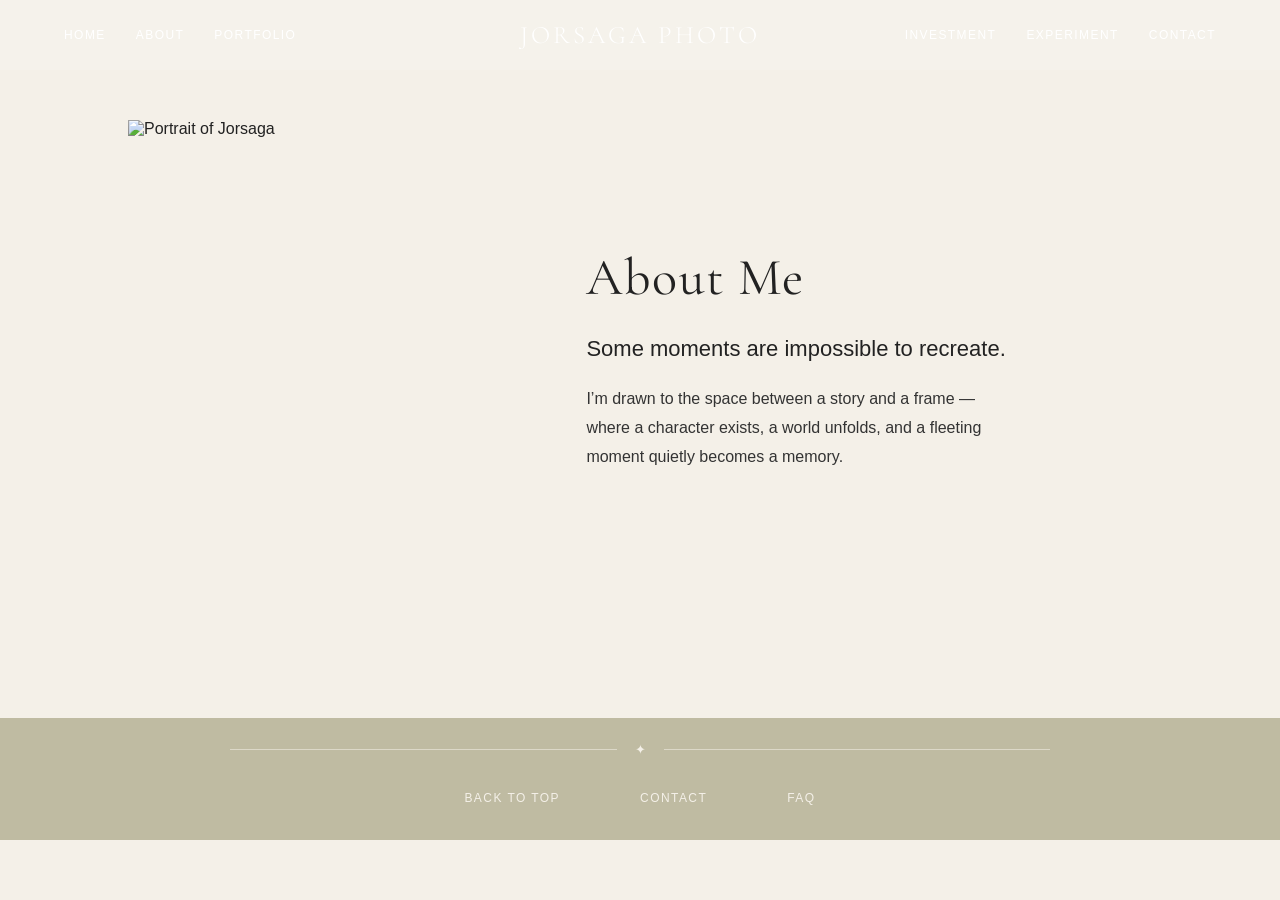
==== about.html @ 4a332714 "Add files via upload" ====
<!DOCTYPE html>
<html lang="en">

<head>
  <meta charset="UTF-8">
  <meta name="viewport" content="width=device-width, initial-scale=1.0">

  <title>JORSGA PHOTO</title>

  <link rel="preconnect" href="https://fonts.googleapis.com">
  <link rel="preconnect" href="https://fonts.gstatic.com" crossorigin>

  <link href="https://fonts.googleapis.com/css2?family=Cormorant+Garamond:wght@300;400;500;600&display=swap"
    rel="stylesheet">

  <link rel="stylesheet" href="style.css">
</head>

<body>
  <header class="nav">
    <nav class="nav-left">
      <a href="index.html">Home</a>
      <a href="about.html">About</a>
      <a href="portfolio.html">Portfolio</a>
    </nav>

    <a class="logo" href="index.html">JORSAGA PHOTO</a>

    <nav class="nav-right">
      <a href="investment.html">Investment</a>
      <a href="experiment.html">Experiment</a>
      <a href="contact.html">Contact</a>
    </nav>
  </header>


  <section id="about" class="about">

    <div class="self-image">
      <img src="images/self.jpg" alt="Portrait of Jorsaga">
    </div>

    <div class="introduction">
      <h2>About Me</h2>

      <p class="about-opening">
        Some moments are impossible to recreate.
      </p>

      <p>
        I’m drawn to the space between a story and a frame —
        where a character exists, a world unfolds,
        and a fleeting moment quietly becomes a memory.
      </p>
    </div>

  </section>

  <footer>

    <div class="footer-decoration">
      <span>✦</span>
    </div>

    <div class="footer-links">

      <a href="#home">Back to Top</a>

      <a href="#contact">Contact</a>

      <a href="#">FAQ</a>

    </div>

  </footer>
</body>

</html>
---- style.css ----
* {
  box-sizing: border-box;
  margin: 0;
  padding: 0;
}

header {
  color: white;
  padding: 20px;
  text-align: center;
}

header h1 {
  font-size: 24px;
  margin-bottom: 15px;
}

html {
  scroll-behavior: smooth;
}

body {
  margin: 0;
  background: #F4F0E8;
  color: #222222;
  font-family: Arial, sans-serif;
  font-weight: 300;
}

a {
  color: inherit;
  text-decoration: none;
}

.nav {
  position: absolute;
  top: 0;
  left: 0;
  z-index: 10;
  width: 100%;

  background: rgba(255, 255, 255, 0.12);

  display: grid;
  grid-template-columns: 1fr auto 1fr;
  align-items: center;
  padding: 20px 5%;
  color: white;
}

.nav-left {
  display: flex;
  gap: 30px;
  justify-content: flex-start;
}

.nav-right {
  display: flex;
  gap: 30px;
  justify-content: flex-end;
}

.logo {
  font-family: "Cormorant Garamond", serif;
  font-size: 25px;
  letter-spacing: .12em;
  text-align: center;
}

.nav nav {
  display: flex;
  gap: 30px;
  font-size: 12px;
  letter-spacing: .12em;
  text-transform: uppercase;
}

.nav nav a:hover {
  color: #000770
}

.hero {
  height: 700px;
  min-height: 94vh;

  position: relative;

  background-image: url("images/hero.jpg");
  background-size: cover;
  background-position: center;

  display: flex;
  justify-content: center;
  align-items: flex-end;

  padding: 8vw 5vw;
  padding-bottom: 10vh;

  color: #222222;
}

.hero-overlay {
  position: absolute;
  inset: 0;
  background: rgba(255, 255, 255, 0);
}

.hero-content {
  position: relative;
  z-index: 2;
  text-align: center;
}

.hero-content h1 {
  font-family: "Cormorant Garamond", serif;
  font-size: 72px;
  font-weight: 400;
  color: #222222;
  text-align: center;
  letter-spacing: 0.02em;
}

.about {
  display: flex;
  gap: 80px;
  padding: 120px 10%;
  align-items: center;
  background: #F4F0E8;
}

.self-image {
  width: 35%;
  aspect-ratio: 3 / 4;
  flex-shrink: 0;
  overflow: hidden;
}

.self-image img {
  width: 100%;
  height: 100%;
  object-fit: cover;
  display: block;
}

.introduction {
  flex: 1;
  max-width: 500px;
  padding: 0 20px;
}

.introduction h2 {
  font-family: "Cormorant Garamond", serif;
  font-size: 52px;
  font-weight: 400;
  letter-spacing: 0.02em;
  margin-bottom: 25px;
  color: #222222;
}

.introduction p {
  font-family: Arial, sans-serif;
  font-size: 16px;
  line-height: 1.8;
  font-weight: 300;
  color: #333333;
  max-width: 420px;
}

.about-opening {
  font-family: "Cormorant Garamond", serif;
  font-size: 22px !important;
  line-height: 1.4 !important;
  font-weight: 400;
  margin-bottom: 20px;
  color: #222222 !important;
  white-space: nowrap;
}

.portfolio {
  display: grid;
  grid-template-columns: repeat(4, 340px);
  justify-content: center;
  gap: 30px;

  padding: 120px 5%;

  background: #BFBBA2;
}

.portfolio-item {
  position: relative;
  width: 340px;
}

.portfolio-text {
  position: absolute;
  top: -55px;
  left: 0;
  width: 100%;
  text-align: left;
  color: #F4F0E8;
  z-index: 5;
}

.portfolio-text h3 {
  font-family: "Cormorant Garamond", serif;
  font-size: 32px;
  font-weight: 400;
  margin-bottom: 8px;
}


.portfolio-card {
  width: 340px;
  aspect-ratio: 3 / 4;
  overflow: hidden;
}

.portfolio-card img {
  width: 100%;
  height: 100%;
  display: block;
  object-fit: cover;
  object-position: center;
}

.portfolio-card.cosplay {
  background-image: url("images/cosplay.jpg");
}

.portfolio-card.chinese-culture {
  background-image: url("images/chinese-culture.jpg");
}

.portfolio-card.portrait {
  background-image: url("images/portrait.jpg");
}

.portfolio-card.vintage {
  background-image: url("images/vintage.jpg");
}

.portfolio-overlay {
  position: absolute;
  inset: 0;
  background: transparent;
}

.portfolio-instruction {
  position: relative;
  left: 35%;
  transform: translateX(-35%);
  width: 100vw;
  margin: 28px 0 10px;
  text-align: center;
  white-space: nowrap;
  font-size: 13px;
  letter-spacing: 0.5px;
  color: #f1f1f1;
  font-weight: 400;
}

/* =========================
   Investment
========================= */

.investment {
  padding: 130px 8%;
  background: #E5E0D3;
}


/* Heading */

.investment-heading {
  text-align: center;
  max-width: 600px;
  margin: 0 auto 80px;
}

.investment-heading span {
  font-size: 11px;
  letter-spacing: 0.2em;
  color: #AAA88F;
}

.investment-heading h2 {
  font-family: "Cormorant Garamond", serif;
  font-size: 58px;
  font-weight: 400;
  margin: 15px 0 20px;
}

.investment-heading p {
  font-size: 15px;
  line-height: 1.8;
  color: #555;
}


/* Pricing */

.pricing-container {
  display: grid;
  grid-template-columns: repeat(3, 1fr);
  gap: 35px;
  max-width: 1200px;
  margin: 0 auto;
}


/* Card */

.pricing-card {
  padding: 45px 35px;
  border-top: 1px solid #AAA88F;
  border-bottom: 1px solid #AAA88F;
}


/* Title */

.pricing-title {
  display: flex;
  align-items: flex-start;
  gap: 15px;
  margin-bottom: 35px;
  min-height: 75px;
}

.pricing-title h3 {
  font-family: "Cormorant Garamond", serif;
  font-size: 34px;
  font-weight: 400;
}

.pricing-subtitle {
  height: 17px;
  margin-top: 5px;
}

.creative-subtitle {
  margin-top: 5px;
  font-size: 12px;
  letter-spacing: 0.08em;
  color: #AAA88F;
}

/* Price */

.price-row {
  display: flex;
  justify-content: space-between;
  align-items: center;

  padding: 18px 0;

  border-bottom: 1px solid rgba(170, 168, 143, 0.4);

  font-size: 16px;
}

.price-row span:last-child {
  font-family: "Cormorant Garamond", serif;
  font-size: 24px;
}


/* Included */

.pricing-card ul {
  margin: 30px 0 35px;
  padding-left: 18px;

  line-height: 2;

  font-size: 14px;
  color: #555;
}


/* Button */

.inquire-button {
  display: inline-block;

  padding: 12px 30px;

  border: 1px solid #AAA88F;

  font-size: 11px;
  letter-spacing: 0.15em;
  text-transform: uppercase;

  transition: 0.3s;
}

.inquire-button:hover {
  background: #AAA88F;
  color: #F4F0E8;
}

/* Parallax Image */

.parallax-section {
  position: relative;
  height: 500px;
  overflow: hidden;
}

.parallax-image {
  position: absolute;
  top: -15%;
  left: 0;
  width: 100%;
  height: 130%;

  background-image: url("images/parallax.jpg");
  background-size: cover;
  background-position: center;

  transform: translateY(0);
  will-change: transform;
}

footer {
  background: #BFBBA2;

  padding: 25px 10% 35px;

  color: #F4F0E8;
}


/* Decorative line */

.footer-decoration {
  display: flex;
  align-items: center;

  width: 80%;
  margin: 0 auto 35px;

  color: #F4F0E8;
}

.footer-decoration::before,
.footer-decoration::after {
  content: "";

  height: 1px;

  background: #F4F0E8;

  opacity: 0.55;

  flex: 1;
}

.footer-decoration span {
  margin: 0 18px;

  font-size: 13px;

  line-height: 1;
}


/* Footer links */

.footer-links {
  display: flex;

  justify-content: center;

  gap: 80px;
}

.footer-links a {
  color: #F4F0E8;

  font-size: 12px;

  letter-spacing: 0.12em;

  text-transform: uppercase;
}


/* Slideshow */
.slideshow {
  position: relative;
  width: 340px;
  aspect-ratio: 3 / 4;
  overflow: hidden;
}

.slideshow img {
  width: 100%;
  height: 100%;
  display: block;
  object-fit: cover;
}

/* Keep slideshow images layered in the same frame */
.slideshow .cycle-slide {
  width: 100%;
  height: 100%;
}

/* Investment page: three-column layout */

.investment-page {
  padding: 130px 6% 80px;
  background: #F4F0E8;
  color: #454438;
}

.investment-intro {
  max-width: 650px;
  margin: 0 auto 70px;
  text-align: center;
}

.investment-intro h1 {
  font-family: "Cormorant Garamond", serif;
  font-size: 58px;
  font-weight: 400;
  margin: 15px 0 20px;
}

.investment-intro p {
  font-size: 15px;
  line-height: 1.8;
  color: #555;
}

/* Three columns on desktop */

.investment-page>.service-section {
  display: grid;
  grid-template-columns: repeat(3, minmax(0, 1fr));
  gap: 28px;
  max-width: 1200px;
  margin: 0 auto 90px;
  align-items: start;
}

/* Image */

.investment-page .service-image {
  width: 100%;
  aspect-ratio: 3 / 4;
  overflow: hidden;
  margin-bottom: 24px;
}

.investment-page .service-image img {
  display: block;
  width: 100%;
  height: 100%;
  object-fit: cover;
}

/* Package details */

.investment-page .service-details {
  width: 100%;
  max-width: none;
}

.investment-page .service-details h2 {
  font-family: "Cormorant Garamond", serif;
  font-size: 36px;
  font-weight: 400;
  margin: 12px 0;
}

.investment-page .service-number,
.investment-page .included-label {
  font-size: 10px;
  letter-spacing: 2px;
}

.investment-page .service-description {
  font-size: 14px;
  line-height: 1.8;
  margin: 16px 0 22px;
}

.investment-page .service-price {
  display: grid;
  grid-template-columns: 1fr 1fr;
  gap: 12px;
  padding: 18px 0;
  border-top: 1px solid #C8C4B5;
  border-bottom: 1px solid #C8C4B5;
}

.investment-page .service-price div {
  display: flex;
  flex-direction: column;
  gap: 8px;
}

.investment-page .service-price strong {
  font-family: "Cormorant Garamond", serif;
  font-size: 25px;
  font-weight: 400;
}

.investment-page .service-list {
  list-style: none;
  padding: 0;
  margin: 20px 0 28px;
}

.investment-page .service-list li {
  padding: 9px 0;
  border-bottom: 1px solid rgba(120, 116, 98, 0.2);
  font-size: 13px;
}

.investment-page .inquire-link {
  display: inline-block;
  font-size: 10px;
  letter-spacing: 1px;
  padding-bottom: 6px;
  border-bottom: 1px solid #AAA88F;
}

/* Booking notes */

.investment-page .booking-notes {
  max-width: 850px;
  margin: 0 auto;
  padding-top: 45px;
  border-top: 1px solid #C8C4B5;
}

.investment-page .booking-notes h2 {
  font-family: "Cormorant Garamond", serif;
  font-size: 42px;
  font-weight: 400;
  margin: 18px 0 35px;
}

.investment-page .note-row {
  display: grid;
  grid-template-columns: 0.8fr 1.2fr;
  gap: 25px;
  padding: 22px 0;
  border-top: 1px solid #D5D0C2;
}

.investment-page .note-row p {
  font-size: 14px;
  line-height: 1.8;
}

/* Tablet */

@media screen and (min-width: 768px) and (max-width: 1024px) {
  .investment-page {
    padding-left: 4%;
    padding-right: 4%;
  }

  .investment-page>.service-section {
    gap: 18px;
  }

  .investment-page .service-details h2 {
    font-size: 30px;
  }
}

/* Mobile */

@media screen and (max-width: 767px) {
  .investment-page {
    padding: 100px 7% 50px;
  }

  .investment-intro h1 {
    font-size: 46px;
  }

  .investment-page>.service-section {
    grid-template-columns: 1fr;
    gap: 25px;
    margin-bottom: 65px;
  }

  .investment-page .note-row {
    grid-template-columns: 1fr;
    gap: 10px;
  }
}
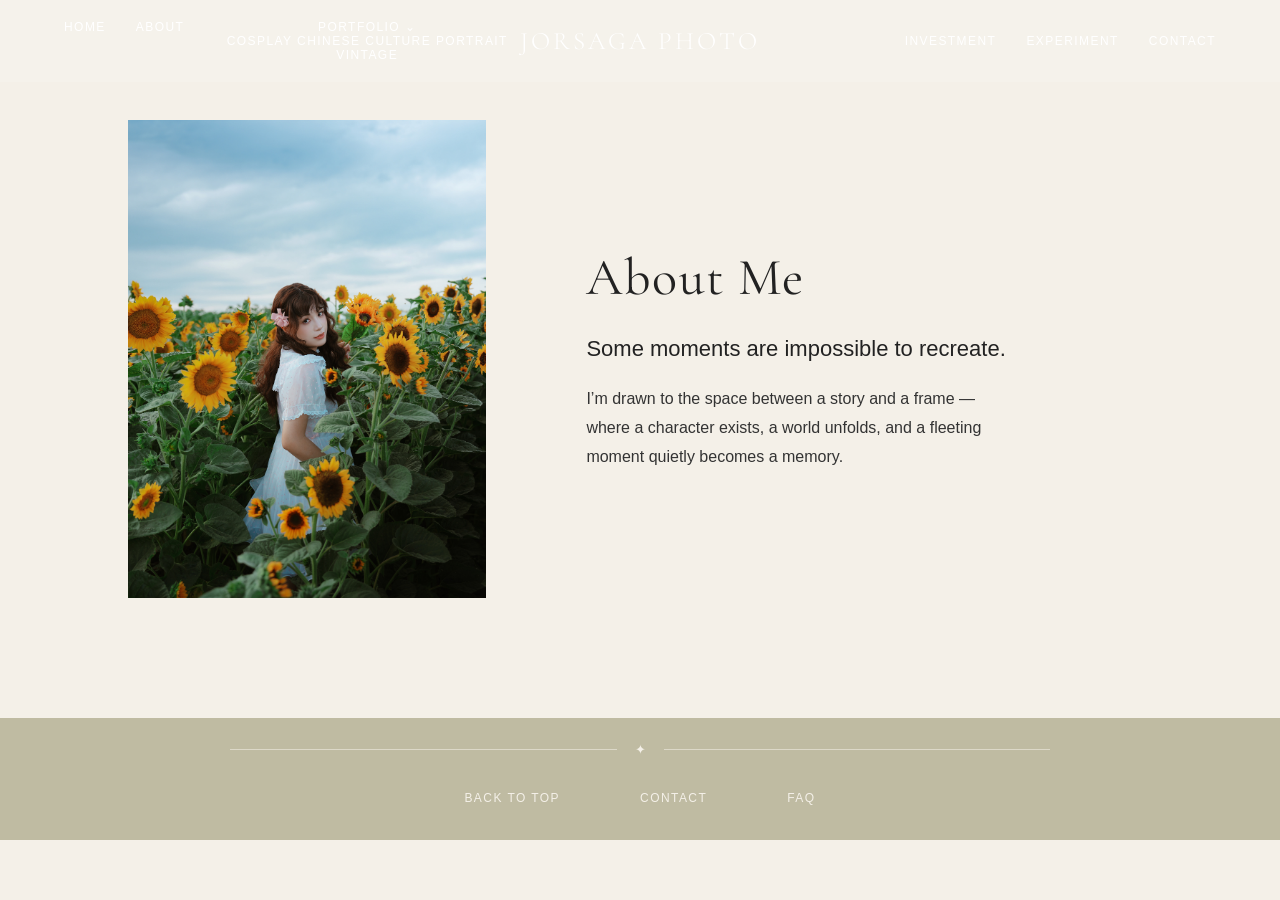
==== commit 87b2e8f5: "Update about.html" ====
--- a/about.html
+++ b/about.html
@@ -17,11 +17,23 @@
 </head>
 
 <body>
+
   <header class="nav">
     <nav class="nav-left">
       <a href="index.html">Home</a>
       <a href="about.html">About</a>
-      <a href="portfolio.html">Portfolio</a>
+      <div class="nav-dropdown">
+        <a href="portfolio.html" class="nav-dropdown-link">
+          Portfolio <span class="dropdown-arrow">⌄</span>
+        </a>
+
+        <div class="dropdown-menu">
+          <a href="cosplay.html">Cosplay</a>
+          <a href="chinese-culture.html">Chinese Culture</a>
+          <a href="portrait.html">Portrait</a>
+          <a href="vintage.html">Vintage</a>
+        </div>
+      </div>
     </nav>
 
     <a class="logo" href="index.html">JORSAGA PHOTO</a>
@@ -34,7 +46,7 @@
   </header>
 
 
-  <section id="about" class="about">
+  <section id="about" class="about about-page">
 
     <div class="self-image">
       <img src="images/self.jpg" alt="Portrait of Jorsaga">
@@ -75,4 +87,4 @@
   </footer>
 </body>
 
-</html>+</html>
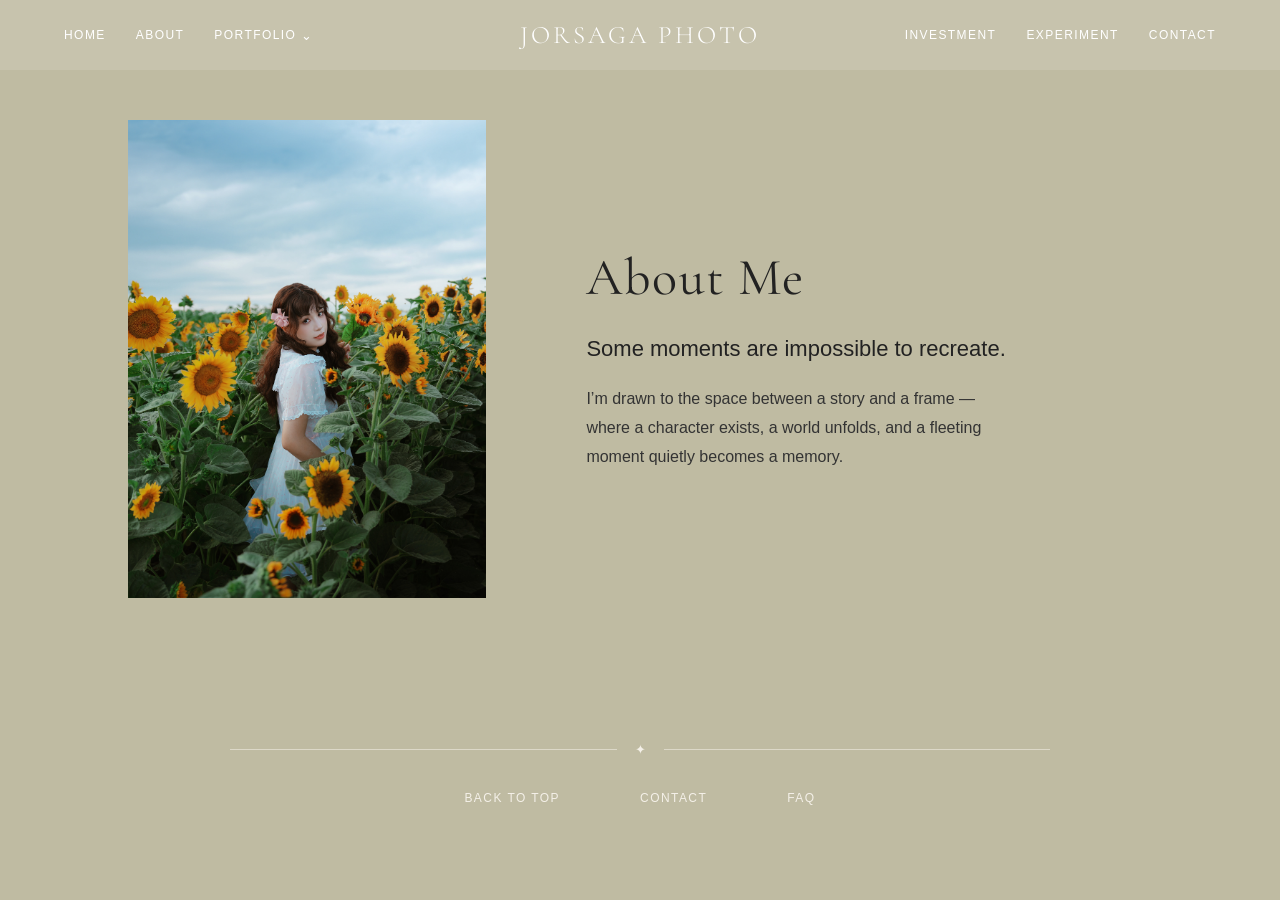
==== commit 80a8241b: "Update about.html" ====
--- a/about.html
+++ b/about.html
@@ -5,7 +5,7 @@
   <meta charset="UTF-8">
   <meta name="viewport" content="width=device-width, initial-scale=1.0">
 
-  <title>JORSGA PHOTO</title>
+  <title>JORSAGA PHOTO</title>
 
   <link rel="preconnect" href="https://fonts.googleapis.com">
   <link rel="preconnect" href="https://fonts.gstatic.com" crossorigin>
@@ -18,34 +18,47 @@
 
 <body>
 
+  <!-- Navigation -->
   <header class="nav">
-    <nav class="nav-left">
-      <a href="index.html">Home</a>
-      <a href="about.html">About</a>
-      <div class="nav-dropdown">
-        <a href="portfolio.html" class="nav-dropdown-link">
-          Portfolio <span class="dropdown-arrow">⌄</span>
-        </a>
-
-        <div class="dropdown-menu">
-          <a href="cosplay.html">Cosplay</a>
-          <a href="chinese-culture.html">Chinese Culture</a>
-          <a href="portrait.html">Portrait</a>
-          <a href="vintage.html">Vintage</a>
-        </div>
-      </div>
-    </nav>
 
     <a class="logo" href="index.html">JORSAGA PHOTO</a>
 
-    <nav class="nav-right">
-      <a href="investment.html">Investment</a>
-      <a href="experiment.html">Experiment</a>
-      <a href="contact.html">Contact</a>
-    </nav>
+    <button class="menu-toggle" type="button" aria-label="Open navigation menu" aria-expanded="false"
+      aria-controls="mobile-navigation">
+      ☰
+    </button>
+
+    <div class="mobile-navigation" id="mobile-navigation">
+
+      <nav class="nav-left">
+        <a href="index.html">Home</a>
+        <a href="about.html">About</a>
+
+        <div class="nav-dropdown">
+          <a href="portfolio.html" class="nav-dropdown-link">
+            Portfolio <span class="dropdown-arrow">⌄</span>
+          </a>
+
+          <div class="dropdown-menu">
+            <a href="cosplay.html">Cosplay</a>
+            <a href="chinese-culture.html">Chinese Culture</a>
+            <a href="portrait.html">Portrait</a>
+            <a href="vintage.html">Vintage</a>
+          </div>
+        </div>
+      </nav>
+
+      <nav class="nav-right">
+        <a href="investment.html">Investment</a>
+        <a href="experiment.html">Experiment</a>
+        <a href="contact.html">Contact</a>
+      </nav>
+
+    </div>
+
   </header>
 
-
+  <!-- About Section -->
   <section id="about" class="about about-page">
 
     <div class="self-image">
@@ -68,6 +81,7 @@
 
   </section>
 
+  <!-- Footer -->
   <footer>
 
     <div class="footer-decoration">
@@ -75,16 +89,33 @@
     </div>
 
     <div class="footer-links">
-
-      <a href="#home">Back to Top</a>
-
-      <a href="#contact">Contact</a>
-
+      <a href="#about">Back to Top</a>
+      <a href="contact.html">Contact</a>
       <a href="#">FAQ</a>
-
     </div>
 
   </footer>
+
+  <!-- Mobile Navigation Script -->
+  <script>
+    const menuButton = document.querySelector(".menu-toggle");
+    const navigation = document.querySelector(".nav");
+
+    if (menuButton && navigation) {
+      menuButton.addEventListener("click", function () {
+        const isOpen = navigation.classList.toggle("menu-open");
+
+        menuButton.setAttribute("aria-expanded", String(isOpen));
+        menuButton.setAttribute(
+          "aria-label",
+          isOpen ? "Close navigation menu" : "Open navigation menu"
+        );
+
+        menuButton.textContent = isOpen ? "✕" : "☰";
+      });
+    }
+  </script>
+
 </body>
 
 </html>
--- a/style.css
+++ b/style.css
@@ -76,7 +76,89 @@
 }
 
 .nav nav a:hover {
-  color: #000770
+  color: #3c2303
+}
+
+/* Portfolio dropdown menu */
+
+.nav-dropdown {
+  position: relative;
+  display: inline-flex;
+  align-items: center;
+}
+
+.nav-dropdown-link {
+  display: inline-flex;
+  align-items: center;
+  gap: 5px;
+}
+
+.dropdown-arrow {
+  font-size: 13px;
+  transition: transform 0.25s ease;
+}
+
+.dropdown-menu {
+  position: absolute;
+  top: 100%;
+  left: -14px;
+  min-width: 190px;
+  padding: 10px 0;
+  margin-top: 12px;
+
+  background: #F4F0E8;
+  color: #454438;
+
+  opacity: 0;
+  visibility: hidden;
+  transform: translateY(8px);
+  transition: opacity 0.25s ease, transform 0.25s ease,
+    visibility 0.25s ease;
+
+  z-index: 100;
+}
+
+.dropdown-menu a {
+  display: block;
+  padding: 13px 18px;
+  font-size: 12px;
+  letter-spacing: 0.08em;
+  white-space: nowrap;
+  text-transform: none;
+  color: #454438;
+  transition: background 0.2s ease, padding-left 0.2s ease;
+}
+
+.dropdown-menu a:hover {
+  background: #E5E0D3;
+  padding-left: 24px;
+  color: #454438;
+}
+
+/* Show menu on hover or keyboard focus */
+
+.nav-dropdown:hover .dropdown-menu,
+.nav-dropdown:focus-within .dropdown-menu {
+  opacity: 1;
+  visibility: visible;
+  transform: translateY(0);
+}
+
+.nav-dropdown:hover .dropdown-arrow {
+  transform: rotate(180deg);
+}
+
+/* Mobile-friendly dropdown interaction */
+
+@media screen and (max-width: 767px) {
+  .dropdown-menu {
+    min-width: 155px;
+  }
+
+  .dropdown-menu a {
+    padding: 12px;
+    font-size: 11px;
+  }
 }
 
 .hero {
@@ -696,4 +778,2174 @@
     grid-template-columns: 1fr;
     gap: 10px;
   }
-}+}
+
+/* Background for the standalone About page */
+
+body:has(.about-page) {
+  background-color: #BFBBA2;
+}
+
+.about-page {
+  background-color: #BFBBA2;
+}
+
+/* Black navigation text on Portfolio page */
+.portfolio-nav,
+.portfolio-nav nav a,
+.portfolio-nav .logo {
+  color: #000000;
+}
+
+/* Hover color */
+.portfolio-nav nav a:hover {
+  color: #777363;
+}
+
+/* Cosplay page navigation */
+.cosplay-nav,
+.cosplay-nav nav a,
+.cosplay-nav .logo {
+  color: #ffff;
+}
+
+.cosplay-nav nav a:hover {
+  color: #777363;
+}
+
+/* Portfolio page heading */
+
+.portfolio-page {
+  width: 100%;
+  padding-top: 140px;
+}
+
+.portfolio-heading {
+  width: 100%;
+  text-align: center;
+  margin: 0 auto 35px;
+}
+
+.portfolio-heading h1 {
+  font-family: "Cormorant Garamond", serif;
+  font-size: 42px;
+  font-weight: 400;
+  letter-spacing: 0.18em;
+  text-align: center;
+  margin: 0 0 12px;
+}
+
+.portfolio-heading p {
+  font-family: "Cormorant Garamond", serif;
+  font-size: 18px;
+  font-weight: 300;
+  text-align: center;
+  margin: 0;
+}
+
+/* ===== Portfolio Cover Flow Carousel ===== */
+
+.photo-carousel {
+  position: relative;
+  width: 100%;
+  max-width: 1100px;
+  height: 540px;
+  margin: 0 auto 60px;
+  display: flex;
+  align-items: center;
+  justify-content: center;
+  overflow: hidden;
+  background: #F4F0E8;
+}
+
+.carousel-track {
+  position: relative;
+  width: 100%;
+  height: 100%;
+  perspective: 1200px;
+}
+
+.carousel-photo {
+  position: absolute;
+  top: 50%;
+  left: 50%;
+
+  width: 34%;
+  max-width: 400px;
+  aspect-ratio: 3 / 4;
+  height: auto;
+  max-height: 90%;
+
+  object-fit: cover;
+  object-position: center;
+
+  opacity: 0;
+  filter: brightness(0.4);
+  transform: translate(-50%, -50%) scale(0.55);
+  z-index: 0;
+
+  transition:
+    transform 0.65s ease,
+    opacity 0.65s ease,
+    filter 0.65s ease;
+
+  pointer-events: none;
+}
+
+/* Center image */
+.carousel-photo.center {
+  opacity: 1;
+  filter: brightness(1);
+  transform: translate(-50%, -50%) scale(1);
+  z-index: 5;
+  pointer-events: auto;
+  box-shadow: 0 18px 40px rgba(45, 38, 25, 0.18);
+}
+
+/* Image immediately to the left */
+.carousel-photo.left {
+  opacity: 0.7;
+  filter: brightness(0.65);
+  transform: translate(-135%, -50%) scale(0.76) rotateY(10deg);
+  z-index: 3;
+}
+
+/* Image immediately to the right */
+.carousel-photo.right {
+  opacity: 0.7;
+  filter: brightness(0.65);
+  transform: translate(35%, -50%) scale(0.76) rotateY(-10deg);
+  z-index: 3;
+}
+
+/* Far-left image */
+.carousel-photo.far-left {
+  opacity: 0.35;
+  filter: brightness(0.4);
+  transform: translate(-205%, -50%) scale(0.58) rotateY(16deg);
+  z-index: 1;
+}
+
+/* Far-right image */
+.carousel-photo.far-right {
+  opacity: 0.35;
+  filter: brightness(0.4);
+  transform: translate(105%, -50%) scale(0.58) rotateY(-16deg);
+  z-index: 1;
+}
+
+/* Arrow buttons */
+.carousel-arrow {
+  position: absolute;
+  top: 50%;
+  transform: translateY(-50%);
+  z-index: 10;
+
+  width: 44px;
+  height: 44px;
+  border: 1px solid rgba(50, 45, 35, 0.35);
+  border-radius: 50%;
+
+  background: rgba(244, 240, 232, 0.85);
+  color: #222222;
+  font-size: 24px;
+  line-height: 1;
+
+  cursor: pointer;
+  transition: background 0.25s ease, color 0.25s ease;
+}
+
+.carousel-arrow:hover {
+  background: #AAA88F;
+  color: white;
+}
+
+.carousel-arrow.prev {
+  left: 12px;
+}
+
+.carousel-arrow.next {
+  right: 12px;
+}
+
+/* Mobile layout */
+@media (max-width: 767px) {
+  .photo-carousel {
+    height: 420px;
+  }
+
+  .carousel-photo {
+    width: 52%;
+    max-height: 82%;
+  }
+
+  /* Image immediately to the left */
+  .carousel-photo.left {
+    opacity: 0.7;
+    filter: brightness(0.65);
+    transform: translate(-109%, -50%) scale(0.76) rotateY(10deg);
+    z-index: 3;
+  }
+
+  /* Image immediately to the right */
+  .carousel-photo.right {
+    opacity: 0.7;
+    filter: brightness(0.65);
+    transform: translate(9%, -50%) scale(0.76) rotateY(-10deg);
+    z-index: 3;
+  }
+
+  /* Far-left image */
+  .carousel-photo.far-left {
+    opacity: 0.35;
+    filter: brightness(0.4);
+    transform: translate(-162%, -50%) scale(0.58) rotateY(16deg);
+    z-index: 1;
+  }
+
+  /* Far-right image */
+  .carousel-photo.far-right {
+    opacity: 0.35;
+    filter: brightness(0.4);
+    transform: translate(62%, -50%) scale(0.58) rotateY(-16deg);
+    z-index: 1;
+  }
+
+  .carousel-arrow {
+    width: 36px;
+    height: 36px;
+    font-size: 20px;
+  }
+
+  .carousel-arrow.prev {
+    left: 5px;
+  }
+
+  .carousel-arrow.next {
+    right: 5px;
+  }
+}
+
+@media (prefers-reduced-motion: reduce) {
+
+  .carousel-photo,
+  .carousel-arrow {
+    transition: none;
+  }
+}
+
+/* Cosplay cover */
+.hero.cosplay-hero {
+  width: 100%;
+  height: 100vh;
+  min-height: 650px;
+
+  position: relative;
+  background-image: url("images/cosplay-cover.jpg");
+  background-size: cover;
+  background-position: center;
+  background-repeat: no-repeat;
+
+  display: flex;
+  justify-content: center;
+  align-items: flex-end;
+
+  padding: 8vw 5vw;
+  padding-bottom: 12vh;
+}
+
+.cosplay-page {
+  padding-top: 110px;
+  background: #F4F0E8;
+}
+
+.cosplay-heading {
+  text-align: center;
+  margin-bottom: 35px;
+}
+
+.cosplay-heading h1 {
+  font-family: "Cormorant Garamond", serif;
+  font-size: 42px;
+  font-weight: 400;
+  letter-spacing: 0.18em;
+  margin-bottom: 10px;
+}
+
+.cosplay-heading p {
+  font-family: "Cormorant Garamond", serif;
+  font-size: 18px;
+}
+
+@media (max-width: 767px) {
+  .hero.cosplay-hero {
+    height: 75vh;
+    min-height: 500px;
+    padding-bottom: 8vh;
+  }
+}
+
+/* Cosplay page: dropdown text color */
+.cosplay-nav .dropdown-menu {
+  background: #F4F0E8;
+  color: #454438;
+}
+
+.cosplay-nav .dropdown-menu a {
+  color: #454438;
+}
+
+.cosplay-nav .dropdown-menu a:hover {
+  background: #E5E0D3;
+  color: #454438;
+}
+
+
+/* Cosplay slideshow */
+.cosplay-slideshow {
+  width: 100%;
+  height: calc(100vh - 220px);
+  min-height: 280px;
+  max-height: 650px;
+  margin: 0 auto 40px;
+  padding: 0 20px;
+
+  display: flex;
+  justify-content: center;
+  align-items: center;
+}
+
+.slide-stage {
+  height: 100%;
+  width: 100%;
+  overflow: hidden;
+
+  display: flex;
+  justify-content: center;
+  align-items: center;
+}
+
+.slide-stage img {
+  display: block;
+  max-width: 100%;
+  max-height: 100%;
+  width: auto;
+  height: auto;
+  object-fit: contain;
+  opacity: 1;
+  transition: opacity 0.5s ease;
+}
+
+@media (max-width: 767px) {
+  .cosplay-slideshow {
+    height: 55vh;
+    min-height: 250px;
+    padding: 0 10px;
+  }
+}
+
+/* Chinese Culture cover */
+.culture-hero {
+  width: 100%;
+  padding: 0 10%;
+  padding-top: 100px;
+  background: #d8c8a5;
+}
+
+.chinese-culture-page {
+  background-color: #D8C8A5;
+}
+
+.culture-hero-image {
+  width: 100%;
+  height: 85vh;
+  min-height: 600px;
+  position: relative;
+
+  background-image: url("images/culture-hero.jpg");
+  background-size: cover;
+  background-position: center;
+  background-repeat: no-repeat;
+
+  display: flex;
+  justify-content: center;
+  align-items: flex-end;
+
+  padding: 0 30px 10vh;
+}
+
+.culture-hero-content {
+  text-align: center;
+  position: relative;
+  z-index: 2;
+}
+
+.culture-hero-content h1 {
+  font-family: "Cormorant Garamond", serif;
+  font-size: clamp(32px, 4.5vw, 64px);
+  font-weight: 400;
+  letter-spacing: 0.08em;
+  color: white;
+  margin-bottom: 12px;
+}
+
+.culture-hero-content p {
+  font-family: "Cormorant Garamond", serif;
+  font-size: 20px;
+  color: white;
+}
+
+/* Chinese Culture navigation */
+.culture-nav,
+.culture-nav nav a,
+.culture-nav .logo {
+  color: #222222;
+}
+
+.culture-nav nav a:hover {
+  color: #777363;
+}
+
+/* Dropdown remains readable */
+.culture-nav .dropdown-menu {
+  background: #F4F0E8;
+}
+
+.culture-nav .dropdown-menu a {
+  color: #454438;
+}
+
+.culture-nav .dropdown-menu a:hover {
+  background: #E5E0D3;
+  color: #454438;
+}
+
+/* Mobile */
+@media (max-width: 767px) {
+  .culture-hero {
+    padding: 80px 4% 0;
+  }
+
+  .culture-hero-image {
+    height: 65vh;
+    min-height: 400px;
+    padding: 0 15px 7vh;
+  }
+
+  .culture-hero-content h1 {
+    font-size: 32px;
+    letter-spacing: 0.05em;
+  }
+
+  .culture-hero-content p {
+    font-size: 16px;
+  }
+}
+
+/* Chinese Culture two-photo gallery */
+.chinese-culture-page .culture-gallery {
+  display: grid;
+  grid-template-columns: repeat(2, minmax(0, 1fr));
+  gap: 30px;
+
+  max-width: 900px;
+  margin: 0 auto;
+  padding: 60px 30px;
+
+  background-color: #D8C8A5;
+}
+
+.chinese-culture-page .culture-gallery-item {
+  width: 100%;
+  aspect-ratio: 3 / 4;
+  overflow: hidden;
+}
+
+.chinese-culture-page .culture-gallery-item img {
+  display: block;
+  width: 100%;
+  height: 100%;
+  object-fit: cover;
+  object-position: center;
+}
+
+/* Mobile */
+@media (max-width: 767px) {
+  .chinese-culture-page .culture-gallery {
+    grid-template-columns: 1fr;
+    max-width: 500px;
+    padding: 35px 25px;
+    gap: 24px;
+  }
+}
+
+/* Chinese Culture footer */
+.chinese-culture-page footer {
+  background-color: #D8C8A5;
+}
+
+/* Portrait page cover */
+.portrait-hero {
+  background-image: url("images/portrait-cover.jpg");
+  background-size: cover;
+  background-position: center;
+  background-repeat: no-repeat;
+}
+
+/* Portrait Gallery */
+.portrait-gallery {
+  display: grid;
+  grid-template-columns: repeat(2, minmax(0, 1fr));
+  gap: 30px;
+
+  max-width: 800px;
+  margin: 0 auto;
+  padding: 60px 30px;
+
+  background-color: #F4F0E8;
+}
+
+.portrait-gallery-item {
+  width: 100%;
+  aspect-ratio: 3 / 4;
+  overflow: hidden;
+}
+
+.portrait-gallery-item img {
+  display: block;
+  width: 100%;
+  height: 100%;
+  object-fit: cover;
+  object-position: center;
+}
+
+/* Mobile */
+@media (max-width: 767px) {
+  .portrait-gallery {
+    grid-template-columns: 1fr;
+    max-width: 500px;
+    padding: 35px 25px;
+    gap: 24px;
+  }
+}
+
+/* Vintage cover */
+.vintage-page {
+  background-color: #D8C8A5;
+}
+
+.vintage-hero {
+  width: 100%;
+  padding: 100px 10% 0;
+  background: #D8C8A5;
+}
+
+.vintage-hero-image {
+  width: 100%;
+  height: 85vh;
+  min-height: 600px;
+  position: relative;
+
+  background-image: url("images/vintage-hero.jpg");
+  background-size: cover;
+  background-position: center;
+  background-repeat: no-repeat;
+
+  display: flex;
+  justify-content: center;
+  align-items: flex-end;
+
+  padding: 0 30px 10vh;
+}
+
+.vintage-hero-content {
+  text-align: center;
+  position: relative;
+  z-index: 2;
+}
+
+.vintage-hero-content h1 {
+  font-family: "Cormorant Garamond", serif;
+  font-size: clamp(32px, 4.5vw, 64px);
+  font-weight: 400;
+  letter-spacing: 0.08em;
+  color: white;
+  margin-bottom: 12px;
+}
+
+.vintage-hero-content p {
+  font-family: "Cormorant Garamond", serif;
+  font-size: 20px;
+  color: white;
+}
+
+/* Vintage footer */
+.vintage-page footer {
+  background-color: #D8C8A5;
+}
+
+/* Mobile */
+@media (max-width: 767px) {
+  .vintage-hero {
+    padding: 80px 4% 0;
+  }
+
+  .vintage-hero-image {
+    height: 65vh;
+    min-height: 400px;
+    padding: 0 15px 7vh;
+  }
+
+  .vintage-hero-content h1 {
+    font-size: 32px;
+    letter-spacing: 0.05em;
+  }
+
+  .vintage-hero-content p {
+    font-size: 16px;
+  }
+}
+
+/* Vintage Gallery */
+.vintage-page .vintage-gallery {
+  display: grid;
+  grid-template-columns: 1.4fr 1fr 1fr;
+  grid-template-rows: auto;
+  gap: 24px;
+  max-width: 1100px;
+  margin: 0 auto;
+  padding: 60px 30px;
+  background-color: #D8C8A5;
+}
+
+
+/* Vintage Gallery */
+.vintage-page .vintage-gallery {
+  display: grid;
+  grid-template-columns: 1.8fr 1fr 1fr;
+  gap: 16px;
+
+  width: 100%;
+  max-width: 1000px;
+  margin: 0 auto;
+  padding: 40px 20px;
+
+  box-sizing: border-box;
+  background-color: #D8C8A5;
+}
+
+.vintage-page .vintage-gallery-item {
+  width: 100%;
+  min-width: 0;
+  height: 100%;
+  overflow: hidden;
+}
+
+.vintage-page .vintage-landscape {
+  aspect-ratio: 4 / 3;
+}
+
+.vintage-page .vintage-portrait {
+  aspect-ratio: 3 / 4;
+}
+
+.vintage-page .vintage-gallery-item img {
+  display: block;
+  width: 100%;
+  max-width: 100%;
+  height: 100%;
+  object-fit: cover;
+}
+
+/* Mobile */
+@media (max-width: 767px) {
+  .vintage-page .vintage-gallery {
+    grid-template-columns: 1fr;
+    gap: 20px;
+    padding: 30px 20px;
+  }
+
+  .vintage-page .vintage-landscape {
+    aspect-ratio: 4 / 3;
+  }
+}
+
+
+/* =========================
+   Contact Page
+========================= */
+
+.contact-page {
+  background-color: #F4F0E8;
+}
+
+/* Contact cover background */
+.contact-page .contact-hero {
+  width: 100%;
+  min-height: 100vh;
+  padding: 120px 24px 60px;
+
+  display: flex;
+  justify-content: center;
+  align-items: center;
+
+  background-image:
+    linear-gradient(rgba(30, 27, 22, 0.22),
+      rgba(30, 27, 22, 0.22)),
+    url("images/contact-cover.jpg");
+
+  background-size: cover;
+  background-position: center;
+  background-repeat: no-repeat;
+
+  box-sizing: border-box;
+}
+
+/* Center contact card */
+.contact-page .contact-card {
+  width: 100%;
+  max-width: 560px;
+  padding: 55px 50px;
+
+  background: rgba(244, 240, 232, 0.91);
+  border: 1px solid rgba(255, 255, 255, 0.65);
+  box-sizing: border-box;
+
+  text-align: center;
+  color: #353229;
+}
+
+/* Small heading */
+.contact-page .contact-eyebrow {
+  font-family: "Cormorant Garamond", serif;
+  font-size: 13px;
+  letter-spacing: 0.18em;
+  margin-bottom: 18px;
+  color: #82765F;
+}
+
+/* Main title */
+.contact-page .contact-card h1 {
+  font-family: "Cormorant Garamond", serif;
+  font-size: clamp(38px, 5vw, 56px);
+  font-weight: 400;
+  letter-spacing: 0.04em;
+  margin-bottom: 18px;
+}
+
+/* Decorative divider */
+.contact-page .contact-divider {
+  display: flex;
+  align-items: center;
+  justify-content: center;
+  gap: 15px;
+  margin: 0 auto 22px;
+  color: #9B8A68;
+}
+
+.contact-page .contact-divider::before,
+.contact-page .contact-divider::after {
+  content: "";
+  width: 55px;
+  height: 1px;
+  background-color: #B8AA8E;
+}
+
+/* Description */
+.contact-page .contact-description {
+  max-width: 350px;
+  margin: 0 auto 32px;
+
+  font-family: "Cormorant Garamond", serif;
+  font-size: 19px;
+  line-height: 1.7;
+  color: #625C4F;
+}
+
+/* Contact information */
+.contact-page .contact-details {
+  display: flex;
+  flex-direction: column;
+  gap: 23px;
+}
+
+.contact-page .contact-item {
+  display: flex;
+  flex-direction: column;
+  gap: 7px;
+}
+
+.contact-page .contact-label {
+  font-family: "Cormorant Garamond", serif;
+  font-size: 12px;
+  letter-spacing: 0.18em;
+  color: #8B7A5D;
+}
+
+.contact-page .contact-item a {
+  font-family: "Cormorant Garamond", serif;
+  font-size: 19px;
+  color: #353229;
+  text-decoration: none;
+  overflow-wrap: anywhere;
+}
+
+.contact-page .contact-item a:hover {
+  color: #95805C;
+}
+
+/* Bottom text */
+.contact-page .contact-note {
+  margin-top: 35px;
+  padding-top: 20px;
+  border-top: 1px solid #D8CEBC;
+
+  font-family: "Cormorant Garamond", serif;
+  font-size: 14px;
+  letter-spacing: 0.04em;
+  line-height: 1.8;
+  color: #77705F;
+}
+
+/* Footer */
+.contact-page footer {
+  background-color: #F4F0E8;
+}
+
+/* Mobile */
+@media (max-width: 767px) {
+  .contact-page .contact-hero {
+    min-height: 100vh;
+    padding: 100px 18px 40px;
+  }
+
+  .contact-page .contact-card {
+    max-width: 460px;
+    padding: 40px 24px;
+  }
+
+  .contact-page .contact-eyebrow {
+    font-size: 11px;
+    letter-spacing: 0.12em;
+  }
+
+  .contact-page .contact-description {
+    font-size: 17px;
+  }
+
+  .contact-page .contact-item a {
+    font-size: 17px;
+  }
+}
+
+/* Contact Page Footer */
+.contact-page footer {
+  background-color: #D8C8A5;
+  color: #3A3329;
+  padding: 30px 20px;
+  text-align: center;
+  position: relative;
+  z-index: 1;
+}
+
+.contact-page .footer-links a {
+  color: #3A3329;
+}
+
+.contact-page .footer-decoration {
+  color: #3A3329;
+}
+
+
+/* ========================================
+   EXPERIMENT PAGE
+   Vintage Editorial / Self-Portrait
+======================================== */
+
+.experiment-page {
+  background-color: #F4F0E8;
+  color: #30291F;
+  font-family: 'Cormorant Garamond', serif;
+}
+
+.experiment-page main {
+  width: 100%;
+}
+
+/* Editorial Introduction */
+
+.experiment-page .experiment-intro {
+  padding: 155px 24px 85px;
+  text-align: center;
+  background-color: #D8C8A5;
+}
+
+.experiment-page .experiment-kicker {
+  font-size: 11px;
+  letter-spacing: 4px;
+  margin-bottom: 22px;
+  color: #685944;
+}
+
+.experiment-page .experiment-intro h1 {
+  font-size: clamp(48px, 7vw, 92px);
+  font-weight: 400;
+  line-height: 1;
+  letter-spacing: -1.5px;
+  margin-bottom: 20px;
+}
+
+.experiment-page .experiment-subtitle {
+  font-size: clamp(17px, 2vw, 22px);
+  font-style: italic;
+  color: #685944;
+}
+
+.experiment-page .experiment-ornament {
+  display: flex;
+  align-items: center;
+  justify-content: center;
+  gap: 18px;
+  margin: 32px auto;
+}
+
+.experiment-page .experiment-ornament span:not(.experiment-star) {
+  width: 65px;
+  height: 1px;
+  background-color: #9B896C;
+}
+
+.experiment-page .experiment-star {
+  font-size: 18px;
+  color: #78654B;
+}
+
+.experiment-page .experiment-description {
+  max-width: 540px;
+  margin: 0 auto;
+  font-size: 18px;
+  line-height: 1.8;
+  color: #504535;
+}
+
+.experiment-page .experiment-edition {
+  margin-top: 30px;
+  font-family: Arial, sans-serif;
+  font-size: 9px;
+  letter-spacing: 2px;
+  color: #78654B;
+}
+
+
+/* Featured Self-Portrait */
+
+.experiment-page .experiment-feature {
+  max-width: 1160px;
+  margin: 0 auto;
+  padding: 100px 40px;
+  display: grid;
+  grid-template-columns: 1.35fr 0.8fr;
+  align-items: center;
+  gap: 75px;
+}
+
+.experiment-page .experiment-feature-image {
+  position: relative;
+  min-width: 0;
+}
+
+.experiment-page .experiment-feature-image img {
+  display: block;
+  width: 100%;
+  height: 570px;
+  object-fit: cover;
+}
+
+.experiment-page .experiment-image-number {
+  position: absolute;
+  bottom: 14px;
+  left: 14px;
+  padding: 8px 11px;
+  background-color: rgba(244, 240, 232, 0.9);
+  color: #30291F;
+  font-family: Arial, sans-serif;
+  font-size: 9px;
+  letter-spacing: 1.5px;
+}
+
+.experiment-page .experiment-feature-text {
+  border-top: 1px solid #B7A587;
+  padding-top: 25px;
+}
+
+.experiment-page .experiment-section-label {
+  font-family: Arial, sans-serif;
+  font-size: 10px;
+  letter-spacing: 2.5px;
+  color: #8A7658;
+  margin-bottom: 20px;
+}
+
+.experiment-page .experiment-feature-text h2,
+.experiment-page .experiment-ending-heading h2 {
+  font-size: clamp(35px, 4vw, 52px);
+  font-weight: 400;
+  line-height: 1.1;
+  margin-bottom: 25px;
+}
+
+.experiment-page .experiment-feature-text>p:not(.experiment-section-label):not(.experiment-side-note) {
+  font-size: 19px;
+  line-height: 1.85;
+  color: #625746;
+}
+
+.experiment-page .experiment-side-note {
+  border-left: 1px solid #B7A587;
+  padding-left: 17px;
+  margin-top: 30px;
+  font-size: 16px;
+  font-style: italic;
+  color: #8A7658;
+  line-height: 1.7;
+}
+
+
+/* Two Editorial Portraits */
+
+.experiment-page .experiment-pair {
+  max-width: 1000px;
+  margin: 0 auto;
+  padding: 30px 40px 110px;
+  display: grid;
+  grid-template-columns: 1fr 1fr;
+  gap: 70px;
+  align-items: start;
+}
+
+.experiment-page .experiment-pair-right {
+  margin-top: 100px;
+}
+
+.experiment-page .experiment-pair-item {
+  min-width: 0;
+  padding-bottom: 25px;
+  border-bottom: 1px solid #D8CDBA;
+}
+
+.experiment-page .experiment-pair-image {
+  overflow: hidden;
+  background-color: #E4DCCB;
+}
+
+.experiment-page .experiment-pair-image img {
+  display: block;
+  width: 100%;
+  aspect-ratio: 3 / 4;
+  object-fit: cover;
+  transition: transform 0.6s ease;
+}
+
+.experiment-page .experiment-pair-item:hover .experiment-pair-image img {
+  transform: scale(1.035);
+}
+
+.experiment-page .experiment-photo-index {
+  margin-top: 20px;
+  font-family: Arial, sans-serif;
+  font-size: 9px;
+  letter-spacing: 2px;
+  color: #8A7658;
+}
+
+.experiment-page .experiment-pair-item h3 {
+  margin-top: 10px;
+  margin-bottom: 10px;
+  font-size: 32px;
+  font-weight: 400;
+}
+
+.experiment-page .experiment-caption {
+  max-width: 350px;
+  font-size: 17px;
+  line-height: 1.8;
+  color: #6E6250;
+}
+
+
+/* Editorial Quote */
+
+.experiment-page .experiment-quote {
+  padding: 75px 24px 80px;
+  text-align: center;
+  background-color: #E8E0D1;
+}
+
+.experiment-page .experiment-quote-mark {
+  display: block;
+  font-size: 68px;
+  line-height: 0.8;
+  color: #9B896C;
+}
+
+.experiment-page .experiment-quote>p {
+  max-width: 720px;
+  margin: 20px auto;
+  font-size: clamp(29px, 4vw, 46px);
+  line-height: 1.35;
+  font-style: italic;
+  color: #493E30;
+}
+
+.experiment-page .experiment-quote-credit {
+  font-family: Arial, sans-serif;
+  font-size: 9px;
+  letter-spacing: 2.5px;
+  color: #8A7658;
+}
+
+
+/* Closing Statement */
+
+.experiment-page .experiment-ending {
+  max-width: 900px;
+  margin: 0 auto;
+  padding: 100px 40px 105px;
+  text-align: center;
+  border-top: 1px solid #D8CDBA;
+}
+
+.experiment-page .experiment-ending-heading {
+  margin-bottom: 20px;
+}
+
+.experiment-page .experiment-ending-heading .experiment-section-label {
+  margin-bottom: 15px;
+}
+
+.experiment-page .experiment-ending-heading h2 {
+  margin-bottom: 15px;
+}
+
+.experiment-page .experiment-ending-caption {
+  max-width: 560px;
+  margin: 0 auto;
+  font-size: 19px;
+  font-style: italic;
+  line-height: 1.8;
+  color: #6E6250;
+}
+
+
+/* Experiment Footer */
+
+.experiment-page .experiment-footer {
+  background-color: #D8C8A5;
+  color: #493E30;
+  padding: 35px 20px 25px;
+  text-align: center;
+}
+
+.experiment-page .experiment-footer .footer-decoration {
+  margin-bottom: 18px;
+  color: #78654B;
+}
+
+.experiment-page .experiment-footer .footer-links {
+  display: flex;
+  justify-content: center;
+  flex-wrap: wrap;
+  gap: 35px;
+}
+
+.experiment-page .experiment-footer .footer-links a {
+  color: #493E30;
+  font-size: 15px;
+  text-decoration: none;
+}
+
+.experiment-page .experiment-footer .footer-links a:hover {
+  opacity: 0.65;
+}
+
+.experiment-page .experiment-copyright {
+  margin-top: 25px;
+  font-family: Arial, sans-serif;
+  font-size: 9px;
+  letter-spacing: 1.5px;
+  color: #78654B;
+}
+
+
+/* Tablet */
+
+@media (max-width: 900px) {
+  .experiment-page .experiment-feature {
+    grid-template-columns: 1.1fr 0.9fr;
+    gap: 35px;
+    padding: 75px 25px;
+  }
+
+  .experiment-page .experiment-feature-image img {
+    height: 450px;
+  }
+
+  .experiment-page .experiment-pair {
+    gap: 35px;
+    padding-left: 25px;
+    padding-right: 25px;
+  }
+
+  .experiment-page .experiment-pair-right {
+    margin-top: 65px;
+  }
+}
+
+
+/* Mobile */
+
+@media (max-width: 600px) {
+  .experiment-page .experiment-intro {
+    padding: 125px 22px 65px;
+  }
+
+  .experiment-page .experiment-intro h1 {
+    letter-spacing: -0.5px;
+  }
+
+  .experiment-page .experiment-description {
+    font-size: 16px;
+  }
+
+  .experiment-page .experiment-feature {
+    grid-template-columns: 1fr;
+    gap: 30px;
+    padding: 55px 22px 70px;
+  }
+
+  .experiment-page .experiment-feature-image img {
+    height: auto;
+    aspect-ratio: 4 / 5;
+  }
+
+  .experiment-page .experiment-feature-text h2 {
+    font-size: 40px;
+  }
+
+  .experiment-page .experiment-pair {
+    grid-template-columns: 1fr;
+    gap: 45px;
+    padding: 10px 22px 70px;
+  }
+
+  .experiment-page .experiment-pair-right {
+    margin-top: 0;
+  }
+
+  .experiment-page .experiment-pair-item h3 {
+    font-size: 29px;
+  }
+
+  .experiment-page .experiment-quote {
+    padding: 60px 22px;
+  }
+
+  .experiment-page .experiment-ending {
+    padding: 70px 22px;
+  }
+
+  .experiment-page .experiment-footer .footer-links {
+    gap: 18px;
+  }
+}
+
+
+/* =================================
+   Tablet: iPad and similar devices
+   601px - 1024px
+================================= */
+@media screen and (min-width: 601px) and (max-width: 1024px) {
+
+  img,
+  video {
+    max-width: 100%;
+    height: auto;
+  }
+
+  body {
+    overflow-x: hidden;
+  }
+
+  main,
+  section {
+    max-width: 100%;
+  }
+
+}
+
+/* =================================
+   Mobile: phones
+   600px and below
+================================= */
+@media screen and (max-width: 600px) {
+
+  html,
+  body {
+    width: 100%;
+    overflow-x: hidden;
+  }
+
+  img,
+  video {
+    max-width: 100%;
+    height: auto;
+  }
+
+  h1 {
+    font-size: clamp(28px, 8vw, 42px);
+  }
+
+  h2 {
+    font-size: clamp(22px, 6vw, 32px);
+  }
+
+  p {
+    overflow-wrap: break-word;
+  }
+
+  main,
+  section {
+    max-width: 100%;
+  }
+
+}
+
+/* =================================
+   Small mobile phones
+   380px and below
+================================= */
+@media screen and (max-width: 380px) {
+
+  h1 {
+    font-size: 27px;
+  }
+
+  h2 {
+    font-size: 21px;
+  }
+
+  p {
+    font-size: 14px;
+  }
+
+}
+
+
+
+/* =========================================================
+   FINAL RESPONSIVE OVERRIDES
+   Desktop keeps the original layout.
+   Tablet: 768px–1024px | Mobile: 481px–767px | Small phone: <=480px
+   Keep this block at the very bottom of style.css.
+========================================================= */
+
+/* 1. TABLET */
+@media screen and (min-width: 768px) and (max-width: 1024px) {
+  .nav {
+    grid-template-columns: 1fr;
+    justify-items: center;
+    gap: 14px;
+    padding: 18px 3%;
+  }
+
+  .nav .logo {
+    grid-row: 1;
+    font-size: 23px;
+  }
+
+  .nav .nav-left,
+  .nav .nav-right {
+    justify-content: center;
+    flex-wrap: wrap;
+    gap: 12px 20px;
+  }
+
+  .nav .nav-left {
+    grid-row: 2;
+  }
+
+  .nav .nav-right {
+    grid-row: 3;
+  }
+
+  .nav nav {
+    font-size: 11px;
+    gap: 12px 20px;
+  }
+
+  .hero-content h1 {
+    font-size: clamp(42px, 6vw, 62px);
+  }
+
+  .about {
+    gap: 38px;
+    padding: 85px 6%;
+  }
+
+  .self-image {
+    width: 38%;
+  }
+
+  .introduction {
+    padding: 0;
+  }
+
+  .introduction h2 {
+    font-size: 42px;
+  }
+
+  .about-opening {
+    white-space: normal;
+  }
+
+  .portfolio {
+    grid-template-columns: repeat(2, minmax(0, 1fr));
+    gap: 70px 24px;
+    padding: 100px 5% 70px;
+  }
+
+  .portfolio-item,
+  .portfolio-card,
+  .slideshow {
+    width: 100%;
+    min-width: 0;
+  }
+
+  .portfolio-instruction {
+    grid-column: 1 / -1;
+    left: auto;
+    transform: none;
+    width: 100%;
+    white-space: normal;
+    margin: 0;
+    text-align: center;
+    line-height: 1.6;
+  }
+
+  .pricing-container {
+    grid-template-columns: repeat(2, minmax(0, 1fr));
+    gap: 24px;
+  }
+
+  .pricing-card {
+    padding: 35px 25px;
+  }
+
+  .investment-page>.service-section {
+    grid-template-columns: repeat(2, minmax(0, 1fr));
+  }
+
+  .photo-carousel {
+    height: 470px;
+    max-width: 100%;
+  }
+
+  .experiment-page .experiment-feature {
+    grid-template-columns: 1fr 0.9fr;
+    gap: 35px;
+    padding: 75px 28px;
+  }
+
+  .experiment-page .experiment-feature-image img {
+    height: 460px;
+  }
+
+  .experiment-page .experiment-pair {
+    gap: 35px;
+    padding-left: 28px;
+    padding-right: 28px;
+  }
+}
+
+/* 2. MOBILE PHONES */
+@media screen and (max-width: 767px) {
+
+  html,
+  body {
+    width: 100%;
+    max-width: 100%;
+    overflow-x: hidden;
+  }
+
+  img,
+  video {
+    max-width: 100%;
+  }
+
+  .nav {
+    position: absolute;
+    top: 0;
+    left: 0;
+    display: flex;
+    flex-direction: column;
+    align-items: center;
+    justify-content: center;
+    gap: 10px;
+    width: 100%;
+    padding: 14px 12px;
+  }
+
+  .nav .logo {
+    order: -1;
+    font-size: 21px;
+    letter-spacing: 0.09em;
+    line-height: 1.2;
+  }
+
+  .nav .nav-left,
+  .nav .nav-right {
+    display: flex;
+    flex-wrap: wrap;
+    justify-content: center;
+    gap: 9px 14px;
+    width: 100%;
+  }
+
+  .nav nav {
+    justify-content: center;
+    flex-wrap: wrap;
+    gap: 9px 14px;
+    font-size: 10px;
+    letter-spacing: 0.07em;
+  }
+
+  .dropdown-menu {
+    left: 50%;
+    transform: translate(-50%, 8px);
+    min-width: 150px;
+  }
+
+  .nav-dropdown:hover .dropdown-menu,
+  .nav-dropdown:focus-within .dropdown-menu {
+    transform: translate(-50%, 0);
+  }
+
+  .hero {
+    height: 78vh;
+    min-height: 520px;
+    padding: 0 22px 9vh;
+    align-items: flex-end;
+    background-position: center;
+  }
+
+  .hero-content h1 {
+    max-width: 100%;
+    font-size: clamp(34px, 8vw, 48px);
+    line-height: 1.08;
+  }
+
+  .about {
+    flex-direction: column;
+    gap: 30px;
+    padding: 65px 7%;
+  }
+
+  .self-image {
+    width: min(100%, 360px);
+    flex-shrink: 1;
+  }
+
+  .introduction {
+    width: 100%;
+    max-width: 520px;
+    padding: 0;
+  }
+
+  .introduction h2 {
+    font-size: clamp(34px, 8vw, 44px);
+    margin-bottom: 18px;
+  }
+
+  .introduction p {
+    max-width: 100%;
+    font-size: 15px;
+  }
+
+  .about-opening {
+    font-size: 20px !important;
+    white-space: normal;
+  }
+
+  .portfolio {
+    grid-template-columns: repeat(2, minmax(0, 1fr));
+    gap: 62px 16px;
+    padding: 85px 5% 55px;
+  }
+
+  .portfolio-item,
+  .portfolio-card,
+  .slideshow {
+    width: 100%;
+    min-width: 0;
+  }
+
+  .portfolio-text {
+    top: -42px;
+  }
+
+  .portfolio-text h3 {
+    font-size: clamp(19px, 4.5vw, 27px);
+    line-height: 1.1;
+  }
+
+  .portfolio-instruction {
+    grid-column: 1 / -1;
+    left: auto;
+    transform: none;
+    width: 100%;
+    margin: 0;
+    text-align: center;
+    white-space: normal;
+    font-size: 12px;
+    line-height: 1.6;
+  }
+
+  .parallax-section {
+    height: 300px;
+  }
+
+  .footer-links {
+    flex-wrap: wrap;
+    gap: 20px 28px;
+  }
+
+  .investment {
+    padding: 85px 6%;
+  }
+
+  .investment-heading {
+    margin-bottom: 45px;
+  }
+
+  .investment-heading h2,
+  .investment-intro h1 {
+    font-size: clamp(38px, 8vw, 48px);
+  }
+
+  .pricing-container {
+    grid-template-columns: 1fr;
+    gap: 22px;
+  }
+
+  .pricing-card {
+    padding: 30px 22px;
+  }
+
+  .pricing-title h3 {
+    font-size: 30px;
+  }
+
+  .price-row {
+    gap: 12px;
+    font-size: 14px;
+  }
+
+  .price-row span:last-child {
+    font-size: 22px;
+    white-space: nowrap;
+  }
+
+  .investment-page {
+    padding: 100px 6% 55px;
+  }
+
+  .investment-page>.service-section {
+    grid-template-columns: 1fr;
+    gap: 35px;
+  }
+
+  .investment-page .service-details h2 {
+    font-size: 32px;
+  }
+
+  .investment-page .note-row {
+    grid-template-columns: 1fr;
+    gap: 10px;
+  }
+
+  .portfolio-page {
+    padding-top: 115px;
+  }
+
+  .portfolio-heading {
+    padding: 0 18px;
+  }
+
+  .portfolio-heading h1 {
+    font-size: clamp(30px, 7vw, 40px);
+    letter-spacing: 0.12em;
+  }
+
+  .portfolio-heading p {
+    font-size: 16px;
+  }
+
+  .photo-carousel {
+    height: 390px;
+    margin-bottom: 40px;
+  }
+
+  .carousel-photo {
+    width: 55%;
+    max-height: 82%;
+  }
+
+  .cosplay-page {
+    padding-top: 95px;
+  }
+
+  .cosplay-heading,
+  .culture-hero-content,
+  .vintage-hero-content {
+    padding-left: 12px;
+    padding-right: 12px;
+  }
+
+  .cosplay-heading h1 {
+    font-size: 34px;
+  }
+
+  .cosplay-slideshow {
+    width: 100%;
+    padding: 0 10px;
+  }
+
+  .culture-hero,
+  .vintage-hero {
+    padding: 85px 4% 0;
+  }
+
+  .culture-hero-image,
+  .vintage-hero-image {
+    height: 65vh;
+    min-height: 380px;
+    padding: 0 14px 7vh;
+  }
+
+  .culture-hero-content h1,
+  .vintage-hero-content h1 {
+    font-size: clamp(30px, 7vw, 40px);
+    letter-spacing: 0.04em;
+  }
+
+  .culture-hero-content p,
+  .vintage-hero-content p {
+    font-size: 16px;
+  }
+
+  .chinese-culture-page .culture-gallery,
+  .portrait-gallery {
+    grid-template-columns: 1fr;
+    max-width: 520px;
+    padding: 35px 6%;
+    gap: 22px;
+  }
+
+  .vintage-page .vintage-gallery {
+    grid-template-columns: 1fr;
+    gap: 20px;
+    padding: 30px 6%;
+  }
+
+  .contact-page .contact-hero {
+    min-height: 100vh;
+    padding: 115px 16px 35px;
+  }
+
+  .contact-page .contact-card {
+    padding: 38px 22px;
+  }
+
+  .contact-page .contact-item a {
+    font-size: 16px;
+    overflow-wrap: anywhere;
+  }
+
+  .experiment-page .experiment-intro {
+    padding: 145px 22px 60px;
+  }
+
+  .experiment-page .experiment-intro h1 {
+    font-size: clamp(42px, 10vw, 62px);
+    line-height: 1.05;
+    letter-spacing: -0.5px;
+  }
+
+  .experiment-page .experiment-description {
+    font-size: 16px;
+  }
+
+  .experiment-page .experiment-feature {
+    grid-template-columns: 1fr;
+    gap: 28px;
+    padding: 55px 22px 65px;
+  }
+
+  .experiment-page .experiment-feature-image img {
+    width: 100%;
+    height: auto;
+    aspect-ratio: 4 / 5;
+  }
+
+  .experiment-page .experiment-feature-text h2,
+  .experiment-page .experiment-ending-heading h2 {
+    font-size: clamp(32px, 8vw, 42px);
+  }
+
+  .experiment-page .experiment-feature-text>p:not(.experiment-section-label):not(.experiment-side-note) {
+    font-size: 17px;
+  }
+
+  .experiment-page .experiment-pair {
+    grid-template-columns: 1fr;
+    gap: 38px;
+    padding: 10px 22px 65px;
+  }
+
+  .experiment-page .experiment-pair-right {
+    margin-top: 0;
+  }
+
+  .experiment-page .experiment-pair-item h3 {
+    font-size: 28px;
+  }
+
+  .experiment-page .experiment-quote,
+  .experiment-page .experiment-ending {
+    padding: 55px 22px;
+  }
+}
+
+/* 3. SMALL PHONES */
+@media screen and (max-width: 480px) {
+  .nav {
+    gap: 8px;
+    padding: 12px 8px;
+  }
+
+  .nav .logo {
+    font-size: 18px;
+  }
+
+  .nav nav {
+    gap: 8px 10px;
+    font-size: 9px;
+    letter-spacing: 0.04em;
+  }
+
+  .hero {
+    min-height: 480px;
+    padding-left: 16px;
+    padding-right: 16px;
+  }
+
+  .hero-content h1 {
+    font-size: clamp(30px, 8.5vw, 38px);
+  }
+
+  .portfolio {
+    grid-template-columns: 1fr;
+    gap: 58px;
+    padding: 80px 8% 45px;
+  }
+
+  .portfolio-item,
+  .portfolio-card,
+  .slideshow {
+    width: 100%;
+  }
+
+  .portfolio-text {
+    top: -38px;
+  }
+
+  .portfolio-text h3 {
+    font-size: 25px;
+  }
+
+  .portfolio-instruction {
+    grid-column: 1;
+    font-size: 11px;
+  }
+
+  .photo-carousel {
+    height: 330px;
+  }
+
+  .carousel-photo {
+    width: 58%;
+    max-height: 78%;
+  }
+
+  .investment-page .service-price {
+    grid-template-columns: 1fr 1fr;
+    gap: 8px;
+  }
+
+  .investment-page .service-price strong {
+    font-size: 22px;
+  }
+
+  .footer-links {
+    gap: 16px 20px;
+  }
+
+  .footer-links a {
+    font-size: 10px;
+  }
+
+  .contact-page .contact-card {
+    padding: 32px 18px;
+  }
+
+  .contact-page .contact-card h1 {
+    font-size: 38px;
+  }
+}
+
+/* ==========================================
+   NAVIGATION — DESKTOP + TABLET + MOBILE
+   Keep this block at the very bottom
+========================================== */
+
+/* Desktop: original left / center / right layout */
+.menu-toggle {
+  display: none;
+}
+
+@media screen and (min-width: 1025px) {
+  .nav {
+    display: grid;
+    grid-template-columns: 1fr auto 1fr;
+    align-items: center;
+  }
+
+  .nav .nav-left {
+    grid-column: 1;
+    grid-row: 1;
+    justify-content: flex-start;
+  }
+
+  .nav .logo {
+    grid-column: 2;
+    grid-row: 1;
+    justify-self: center;
+  }
+
+  .nav .nav-right {
+    grid-column: 3;
+    grid-row: 1;
+    justify-content: flex-end;
+  }
+
+  .nav .mobile-navigation {
+    display: contents;
+  }
+
+  .nav .menu-toggle {
+    display: none;
+  }
+}
+
+/* iPad and phones: logo on left, menu button on right */
+@media screen and (max-width: 1024px) {
+  .nav {
+    position: absolute;
+    top: 0;
+    left: 0;
+    width: 100%;
+    display: grid;
+    grid-template-columns: minmax(0, 1fr) auto;
+    align-items: center;
+    gap: 0;
+    padding: 18px 5%;
+  }
+
+  .nav .logo {
+    grid-column: 1;
+    grid-row: 1;
+    justify-self: start;
+    font-size: 22px;
+  }
+
+  .nav .menu-toggle {
+    display: block;
+    grid-column: 2;
+    grid-row: 1;
+    justify-self: end;
+    background: transparent;
+    border: none;
+    color: inherit;
+    font-family: Arial, sans-serif;
+    font-size: 30px;
+    line-height: 1;
+    padding: 5px;
+    cursor: pointer;
+  }
+
+  .nav .mobile-navigation {
+    display: none;
+    grid-column: 1 / -1;
+    grid-row: 2;
+    width: 100%;
+    margin-top: 15px;
+    padding: 20px;
+    background: #F4F0E8;
+    color: #454438;
+  }
+
+  .nav.menu-open .mobile-navigation {
+    display: flex;
+    flex-direction: column;
+    align-items: stretch;
+    gap: 20px;
+  }
+
+  .nav .mobile-navigation nav {
+    display: flex;
+    flex-direction: column;
+    align-items: flex-start;
+    justify-content: flex-start;
+    gap: 16px;
+    width: 100%;
+    font-size: 12px;
+  }
+
+  .nav .mobile-navigation nav a {
+    color: #454438;
+  }
+
+  /* Dropdown menu on small screens */
+  .nav .mobile-navigation .dropdown-menu {
+    position: static;
+    display: none;
+    min-width: 0;
+    margin: 10px 0 0 12px;
+    padding: 0;
+    background: transparent;
+    opacity: 1;
+    visibility: visible;
+    transform: none;
+  }
+
+  .nav .mobile-navigation .nav-dropdown:hover .dropdown-menu,
+  .nav .mobile-navigation .nav-dropdown:focus-within .dropdown-menu {
+    display: block;
+  }
+
+  .nav .mobile-navigation .dropdown-menu a {
+    padding: 10px 0;
+    color: #454438;
+  }
+}
+
+/* Smaller phones */
+@media screen and (max-width: 480px) {
+  .nav {
+    padding: 14px 16px;
+  }
+
+  .nav .logo {
+    font-size: 18px;
+  }
+
+  .nav .menu-toggle {
+    font-size: 27px;
+  }
+}
+
+
+/* FIX: Mobile hamburger navigation */
+@media screen and (max-width: 767px) {
+
+    /* Keep only the logo and hamburger visible initially */
+    header.nav {
+        display: grid !important;
+        grid-template-columns: minmax(0, 1fr) auto !important;
+        align-items: center !important;
+        position: absolute;
+        top: 0;
+        left: 0;
+        width: 100%;
+        padding: 14px 16px !important;
+    }
+
+    header.nav > .logo {
+        grid-column: 1;
+        grid-row: 1;
+        justify-self: start;
+        font-size: 18px;
+    }
+
+    header.nav > .menu-toggle {
+        display: block !important;
+        grid-column: 2;
+        grid-row: 1;
+        justify-self: end;
+        position: relative;
+        z-index: 1001;
+        background: transparent;
+        border: none;
+        color: inherit;
+        font-size: 27px;
+        cursor: pointer;
+    }
+
+    /* Hide all navigation links until the menu is opened */
+    header.nav > .mobile-navigation {
+        display: none !important;
+        grid-column: 1 / -1;
+        grid-row: 2;
+        width: 100%;
+        margin-top: 12px;
+        padding: 20px;
+        background: #F4F0E8;
+        color: #454438;
+    }
+
+    /* Show navigation only after clicking the hamburger */
+    header.nav.menu-open > .mobile-navigation {
+        display: flex !important;
+        flex-direction: column;
+        gap: 20px;
+    }
+
+    header.nav .mobile-navigation nav {
+        display: flex !important;
+        flex-direction: column;
+        align-items: flex-start;
+        gap: 16px;
+        width: 100%;
+    }
+
+    header.nav .mobile-navigation a {
+        color: #454438 !important;
+    }
+
+    /* Keep the Portfolio dropdown inside the menu */
+    header.nav .mobile-navigation .dropdown-menu {
+        position: static;
+        display: none;
+        margin: 10px 0 0 12px;
+        padding: 0;
+        background: transparent;
+        opacity: 1;
+        visibility: visible;
+        transform: none;
+    }
+
+    header.nav .mobile-navigation .nav-dropdown:hover .dropdown-menu,
+    header.nav .mobile-navigation .nav-dropdown:focus-within .dropdown-menu {
+        display: block;
+    }
+}
